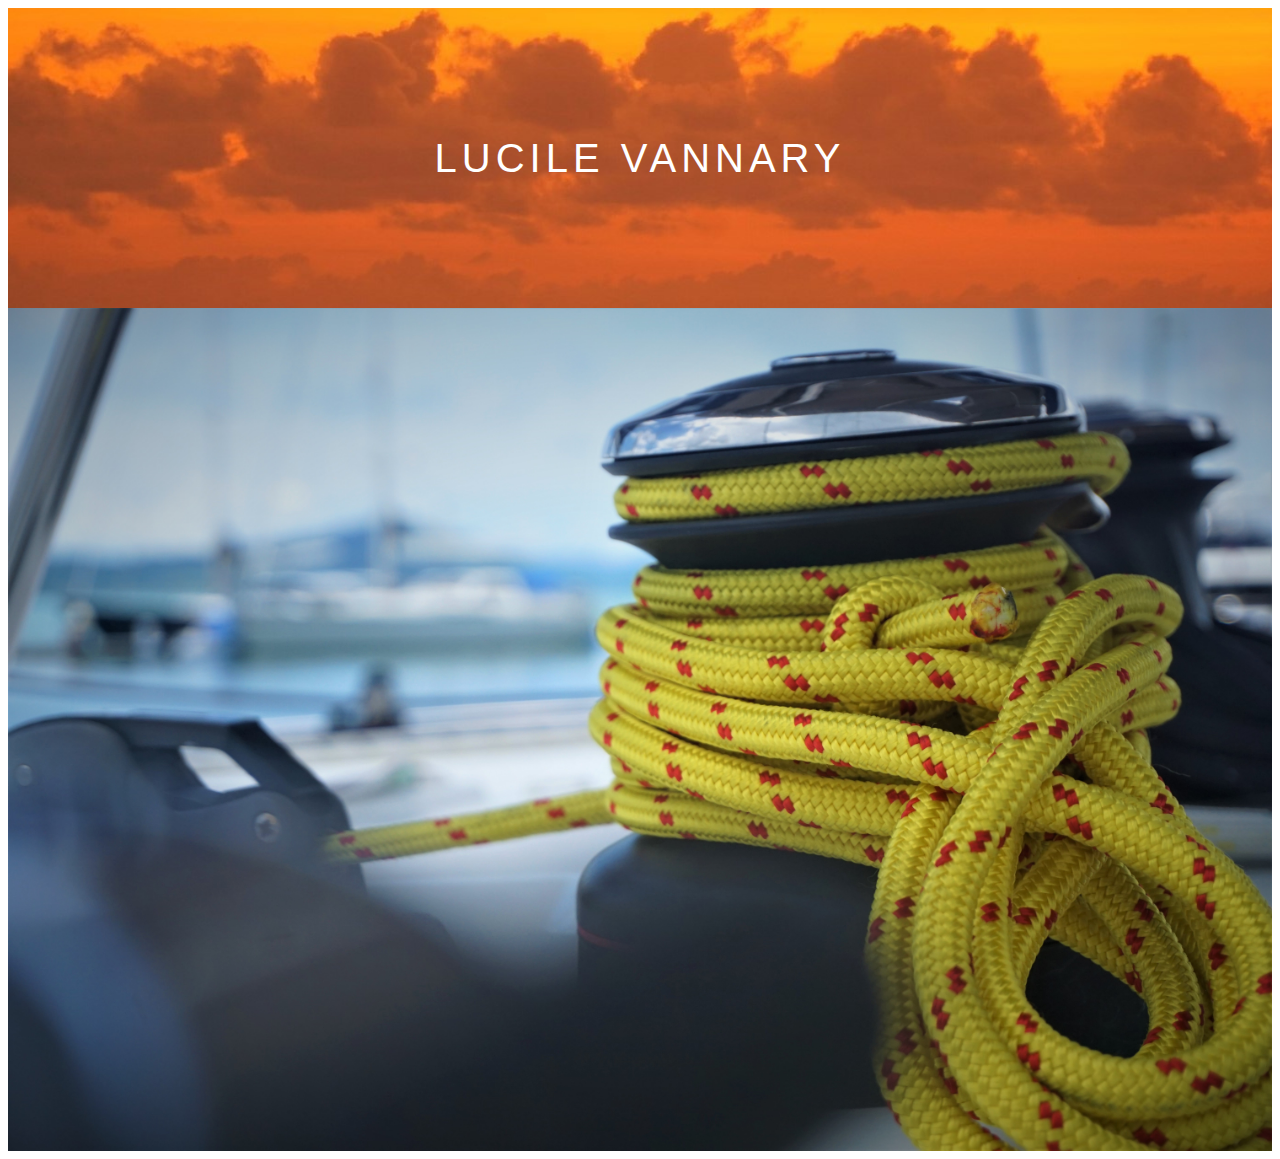
==== index.html @ bd7cbf75 "First version of the website" ====
</!DOCTYPE html>
<html>
<head>
	<link rel="stylesheet" href="./style.css"/>
	<title></title>
</head>
<body>

		<div class="banner">
				<h1 class="text">LUCILE VANNARY</h1>
			  </div>

<img src="./body_image_1.jpg" style="width:100%;"/> 
</body>
</html>
---- style.css ----
@import url('https://fonts.googleapis.com/css?family=Quicksand');

.indeximage {
	height:600px;
}

.text{
	color: #ffffff;
    width: 100%;
    margin: 0;
    padding: 0;
    font-weight: 400;
    letter-spacing: 5px;
    font-family: HelveticaNeueW01-45Ligh,Helvetica,Arial,sans-serif;
    font-size: 16px;
    line-height: 1.5;
    text-align: center;
    font-size: 250%;
}

.banner {
    background: url('./banner.jpg') no-repeat center center;
    width : 100%;
    background-size: cover;
    height: 300px;
    display: flex;
    flex-direction: column;
    justify-content: center;
    align-items: center;
    position: relative;
  }
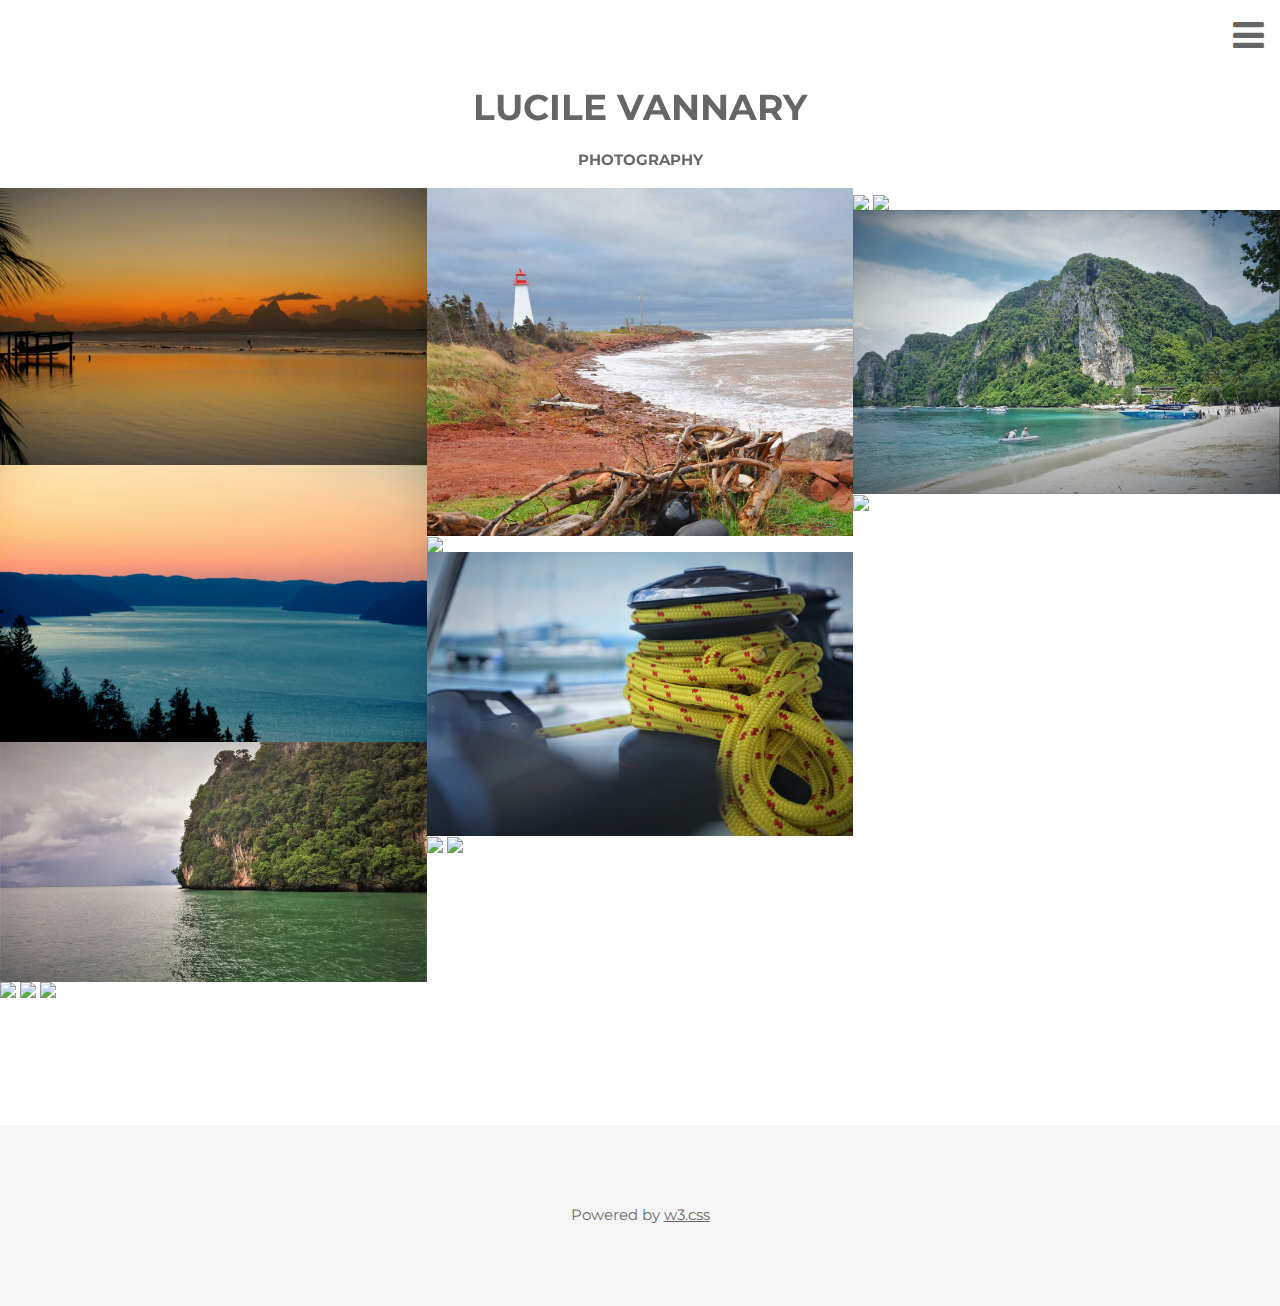
==== commit b2693e2c: "new website" ====
--- a/index.html
+++ b/index.html
@@ -1,16 +1,90 @@
-</!DOCTYPE html>
+<!DOCTYPE html>
 <html>
-<head>
-	<link rel="stylesheet" href="./style.css"/>
-	<title></title>
-</head>
+<title>Lucile Vannary Photography</title>
+<meta charset="UTF-8">
+<meta name="viewport" content="width=device-width, initial-scale=1">
+<link rel="stylesheet" href="https://www.w3schools.com/w3css/4/w3.css">
+<link rel="stylesheet" href="https://fonts.googleapis.com/css?family=Montserrat">
+<link rel="stylesheet" href="https://cdnjs.cloudflare.com/ajax/libs/font-awesome/4.7.0/css/font-awesome.min.css">
+<style>
+body,h1 {font-family: "Montserrat", sans-serif}
+img {margin-bottom: -7px}
+.w3-row-padding img {margin-bottom: 12px}
+</style>
 <body>
 
-		<div class="banner">
-				<h1 class="text">LUCILE VANNARY</h1>
-			  </div>
+<!-- Sidebar -->
+<nav class="w3-sidebar w3-black w3-animate-top w3-xxlarge" style="display:none;padding-top:150px" id="mySidebar">
+  <a href="javascript:void(0)" onclick="w3_close()" class="w3-button w3-black w3-xxlarge w3-padding w3-display-topright" style="padding:6px 24px">
+    <i class="fa fa-remove"></i>
+  </a>
+  <div class="w3-bar-block w3-center">
+    <a href="#" class="w3-bar-item w3-button w3-text-grey w3-hover-black">About</a>
+    <a href="#" class="w3-bar-item w3-button w3-text-grey w3-hover-black">Home</a>
+  </div>
+</nav>
 
-<img src="./body_image_1.jpg" style="width:100%;"/> 
+<!-- !PAGE CONTENT! -->
+<div class="w3-content" style="max-width:1500px">
+
+<!-- Header -->
+<div class="w3-opacity">
+<span class="w3-button w3-xxlarge w3-white w3-right" onclick="w3_open()"><i class="fa fa-bars"></i></span> 
+<div class="w3-clear"></div>
+<header class="w3-center w3-margin-bottom">
+  <h1><b>LUCILE VANNARY</b></h1>
+  <p><b>PHOTOGRAPHY</b></p>
+</header>
+</div>
+
+<!-- Photo Grid -->
+<div class="w3-row" id="myGrid" style="margin-bottom:128px">
+  <div class="w3-third">
+    <img src="./body_image_pf.jpg" style="width:100%">
+    <img src="./body_image_qc.jpg" style="width:100%">
+    <img src="./body_image_thai.jpg" style="width:100%">
+    <img src="./body_image_10.jpg" style="width:100%">
+    <img src="./body_image_14.jpg" style="width:100%">
+    <img src="./body_image_15.jpg" style="width:100%">
+  </div>
+
+  <div class="w3-third">
+    <img src="./body_image_4.jpg" style="width:100%">
+    <img src="./body_image_5.jpg" style="width:100%">
+    <img src="./body_image_6.jpg" style="width:100%">
+    <img src="./body_image_12.jpg" style="width:100%">
+    <img src="./body_image_13.jpg" style="width:100%">
+  </div>
+
+  <div class="w3-third">
+    <img src="./body_image_7.jpg" style="width:100%">
+    <img src="./body_image_8.jpg" style="width:100%">
+    <img src="./body_image_9.jpg" style="width:100%">
+    <img src="./body_image_11.jpg" style="width:100%">
+  </div>
+</div>
+
+<!-- End Page Content -->
+</div>
+
+<!-- Footer -->
+<footer class="w3-container w3-padding-64 w3-light-grey w3-center w3-opacity w3-xlarge" style="margin-top:128px"> 
+  <p class="w3-medium">Powered by <a href="https://www.w3schools.com/w3css/default.asp" target="_blank" class="w3-hover-text-green">w3.css</a></p>
+</footer>
+ 
+<script>
+
+
+// Open and close sidebar
+function w3_open() {
+  document.getElementById("mySidebar").style.width = "100%";
+  document.getElementById("mySidebar").style.display = "block";
+}
+
+function w3_close() {
+  document.getElementById("mySidebar").style.display = "none";
+}
+</script>
+
 </body>
 </html>
-
